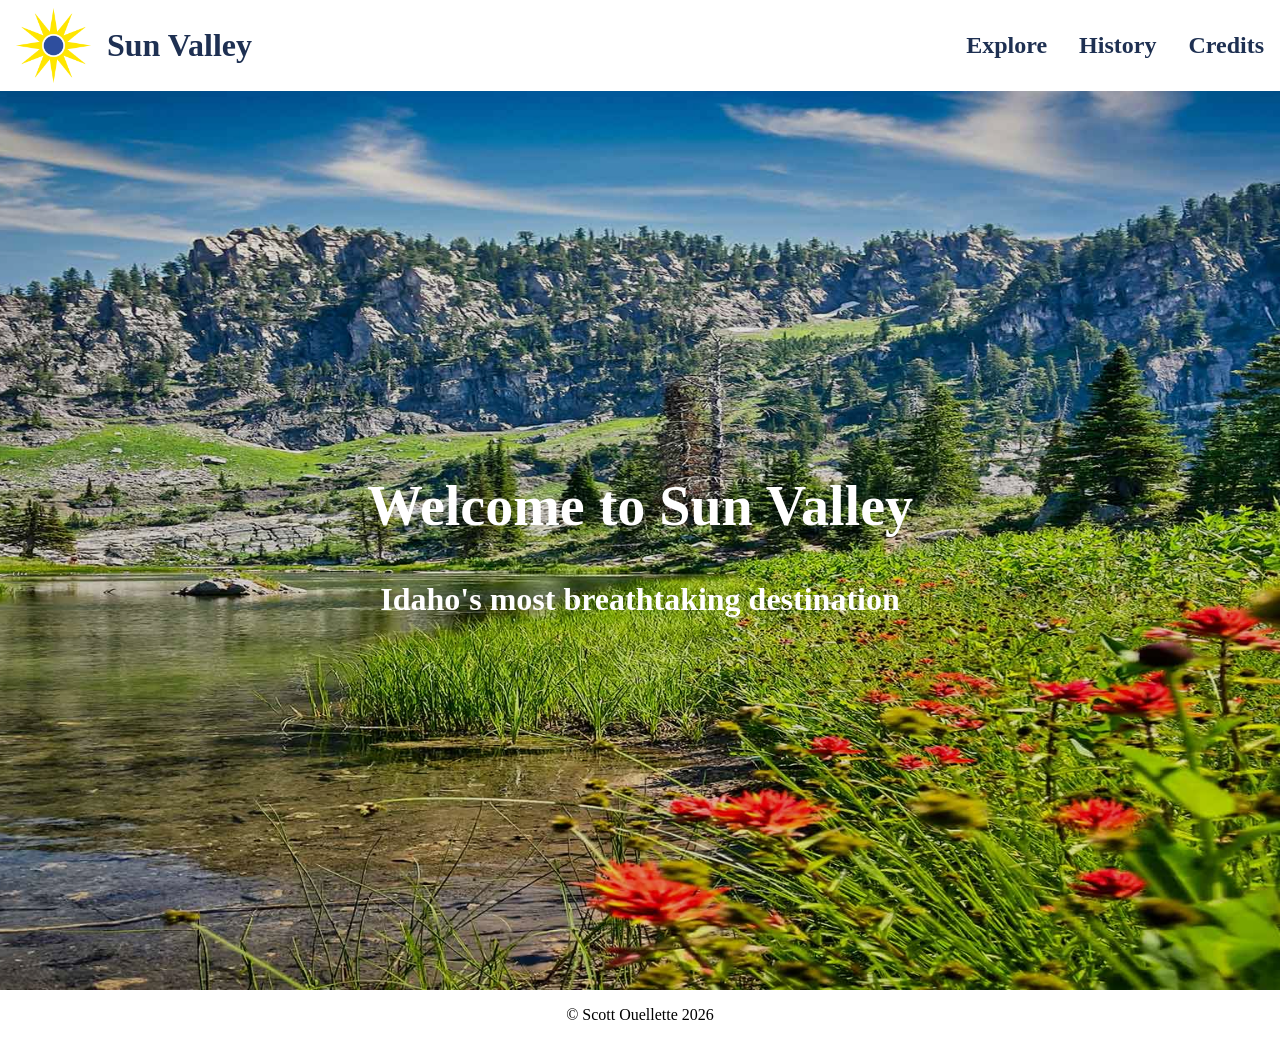
==== index.html @ ccde295f "Finished HTML and CSS styling for the Explore page" ====
<!DOCTYPE html>
<html lang="en">
<head>
    <meta charset="UTF-8">
    <meta name="viewport" content="width=device-width, initial-scale=1.0">
    <title>Sun Valley</title>
    <link rel="stylesheet" href="styles/normalize-fwd.css">
    <link rel="stylesheet" href="styles/styles.css">
    <link rel="icon" type="image/png" href="favicon-96x96.png" sizes="96x96">
    <link rel="icon" type="image/svg+xml" href="favicon.svg">
    <link rel="shortcut icon" href="favicon.ico">
    <link rel="apple-touch-icon" sizes="180x180" href="apple-touch-icon.png">
    <meta name="apple-mobile-web-app-title" content="MyWebSite">
    <link rel="manifest" href="site.webmanifest">
</head>
<body>
    <div class="site-wrapper">
    <header>
        <nav class="site-nav">
            <a href="index.html" class="logo">
                <img src="favicon.svg" alt="website logo" height="75" width="75">Sun Valley
            </a>
            <button class="nav-toggle" aria-label="Toggle navigation" aria-expanded="false">
            <span></span>
            <span></span>
            <span></span>
            </button>
            <ul class="nav-links">
                <li><a href="explore.html">Explore</a></li>
                <li><a href="history.html">History</a></li>
                <li><a href="credits.html">Credits</a></li>
            </ul>
        </nav>
    </header>
    <main class="site-main">
    <section class="hero">
        <img src="images/bradley-morris-Gd1q4Hg0PNM-unsplash-(1).jpg" alt="Sun Valley Landscape" class="hero-img">
    <div class="hero-content">
        <h1>Welcome to Sun Valley</h1>
        <h2>Idaho's most breathtaking destination</h2>
  </div>
</section>
    </main>
    <footer class="site-footer">
        <p>&copy; Scott Ouellette 2026</p>
    </footer>
    </div>
</body>
</html>
---- styles/styles.css ----
/*--------------------------------------------------------------
# Base
--------------------------------------------------------------*/
/* Images - Max-Width Reset */
img {
    max-width: 100%;
    height: auto;
}

/* Typography
--------------------------------------------- */
body {
	background-color: #ffffe0;
}

h1,
h2,
h3,
h4,
h5,
h6 {
	font-size: 2rem;
	
}

p {
	
}


/* Elements
--------------------------------------------- */
ul {
	
}

ol {
	
}

dl {
	
}

figure {
	
}

table {
	
}

/* Links
--------------------------------------------- */
a {
	
}

a:visited {
	
}

a:hover {
	
}

a:focus {
	
}

a:active {
	
}


/*--------------------------------------------------------------
# Layout
--------------------------------------------------------------*/
.site-wrapper {
	max-width: 120rem;
	margin: 0 auto;
	background-color: #ffffff;
  padding-bottom: 1px;
}


/*--------------------------------------------------------------
# Components
--------------------------------------------------------------*/

/* Header
--------------------------------------------- */
.site-nav {
	display: flex;
	justify-content: space-between;
	align-items: center;
	padding: 0.5rem 1rem;
	background-color: #ffffff;
	position: fixed;
	top: 0;
	width: 100%;
	z-index: 1000;	

}

.site-nav a {
	color: #1e3052;
}

.logo {
	display: flex;
  	align-items: center;
  	text-decoration: none;
	font-size: 2rem;
	font-weight: bold;
	text-decoration: none;
	gap: 1rem;
}

.nav-links{
	display: flex;
	gap: 2rem;
	list-style: none;
}
.nav-links a {
	text-decoration: none;
	font-weight: bold;
	font-size: 1.5rem;
}

/* Hamburger button */
/* Found code on MDN + Claude */

.nav-toggle {
    display: flex;
    flex-direction: column;
    gap: 5px;
    background: none;
    border: none;
    cursor: pointer;
    padding: 0.5rem;
}

.nav-toggle span {
    display: block;
    width: 25px;
    height: 2px;
    background-color: #1e3052;
    transition: transform 0.3s, opacity 0.3s;
}

/* Animate to X when open */

.nav-toggle.is-open span:nth-child(1) {
    transform: translateY(7px) rotate(45deg);
}
.nav-toggle.is-open span:nth-child(2) {
    opacity: 0;
}
.nav-toggle.is-open span:nth-child(3) {
    transform: translateY(-7px) rotate(-45deg);
}

/* Mobile menu */

@media (max-width: 767px) {
    .nav-toggle {
        display: flex;
    }

    .nav-links {
        display: none;
        position: absolute;
        top: 100%;
        left: 0;
        width: 100%;
        flex-direction: column;
        background-color: #ffffff;
        padding: 1rem 0;
        gap: 0;
    }

    .nav-links.is-open {
        display: flex;
    }

    .nav-links a {
        display: block;
        padding: 0.75rem 1.5rem;
    }
}

/* Hide hamburger on desktop */

@media (min-width: 768px) {
    .nav-toggle {
        display: none;
    }
}

/* Main
--------------------------------------------- */
/* HOME PAGE */

.hero {
  position: relative;
  width: 100%;
  height: 75vh;
  overflow: hidden;   
  margin-top: 90px;      
}

.hero-img {
  position: absolute;
  inset: 0;
  width: 100%;
  height: 100%;
  object-fit: cover;       
  object-position: center;  
}

/* Dark overlay */
.hero::before {
  content: '';
  position: absolute;
  inset: 0;
  background-color: rgba(0, 0, 0, 0.10);
  z-index: 1;
}


.hero-content {
  position: absolute;
  inset: 0;
  z-index: 2;               
  display: flex;
  flex-direction: column;
  align-items: center;
  justify-content: center;
  text-align: center;
  color: #ffffff;
}

.hero-content h1 {
  font-size: 2rem;
  margin-bottom: 1rem;
}

.hero-content p {
  font-size: 1rem;
  margin-bottom: 2rem;
}

/* ── Desktop ── */

@media (min-width: 48rem) {
  .hero {
    height: 100vh;
  }

  .hero-content h1 {
    font-size: 3.5rem;
  }

  .hero-content p {
    font-size: 1.25rem;
  }

}

/* END HOME PAGE */
/* EXPLORE PAGE */
.explore-content{
  margin-top: 90px;
  padding: 1rem;
  background-color: #ffffe0;
}

.explore-content h1{
  text-align: center;
  padding: 1rem;
}
.explore-images {
  margin: 0 0.5rem;
}

.explore-images img{
  border-radius: 0.5rem;
}

@media (min-width: 48rem) {
  .explore-images{
    display: grid;
    grid-template-columns: repeat(2, 1fr);
    gap: 2rem 0;
    width: 100%;
    max-width: 90rem;
    margin: 0 auto;
    
  }

.explore-images p{
  align-content: center;
  padding: 3rem;
}

.explore-images img{
  max-height: 30rem;
  width: 100%;
  object-fit: cover;
}

.explore-images p{
  font-size: 1.5rem;
}

}

/* END EXPLORE PAGE */
/* HISTORY PAGE */


/* Footer
--------------------------------------------- */

.site-footer{
	text-align: center;
	background-color: #ffffff;
}
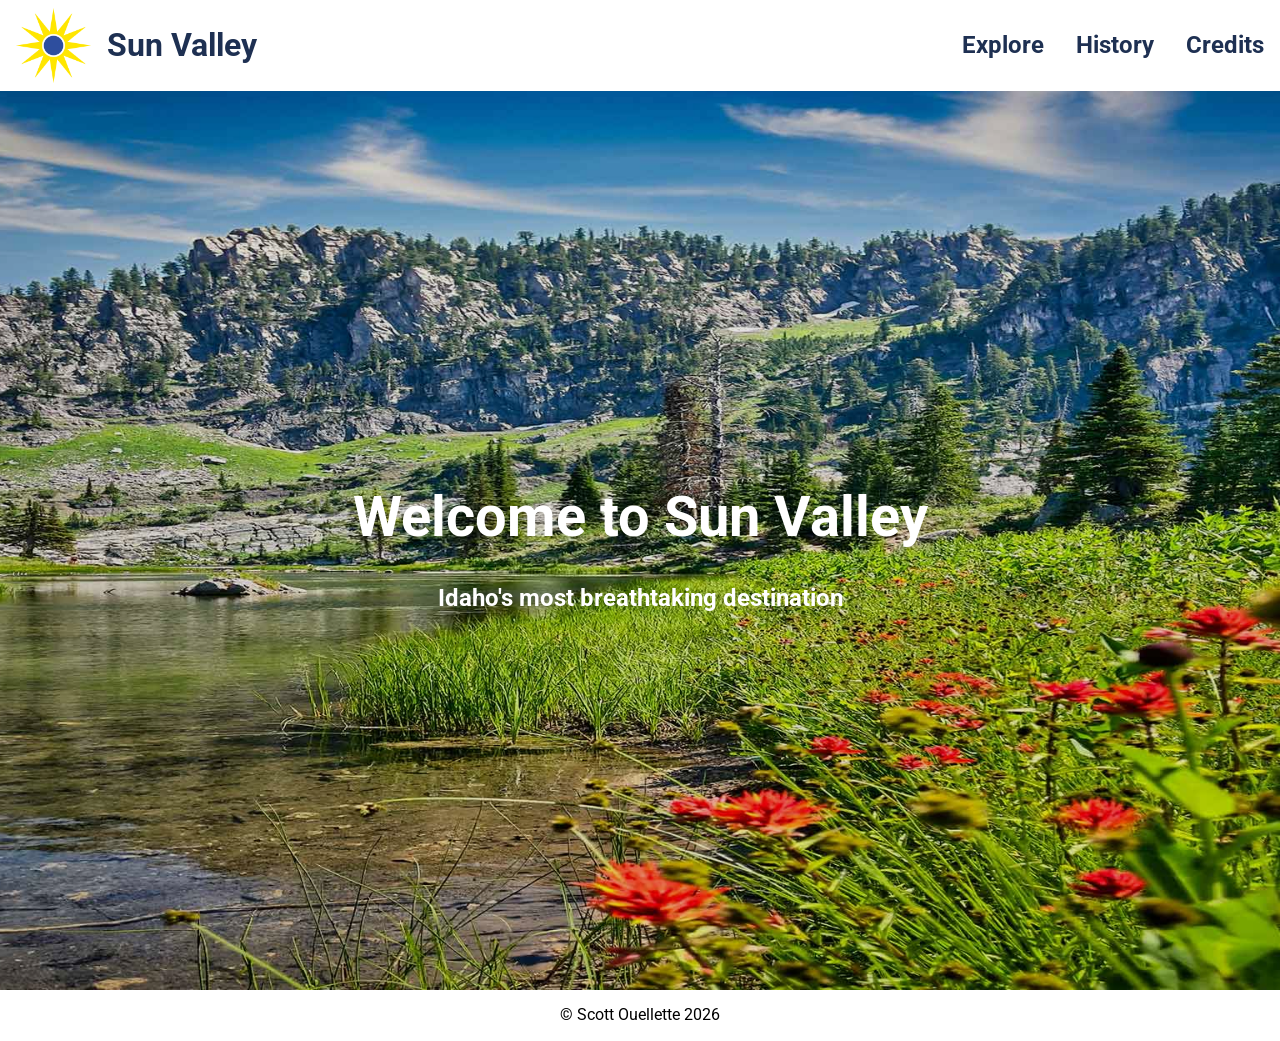
==== commit 97abef30: "Finished the rest of the pages, added audio to home page" ====
--- a/index.html
+++ b/index.html
@@ -12,6 +12,9 @@
     <link rel="apple-touch-icon" sizes="180x180" href="apple-touch-icon.png">
     <meta name="apple-mobile-web-app-title" content="MyWebSite">
     <link rel="manifest" href="site.webmanifest">
+    <link rel="preconnect" href="https://fonts.googleapis.com">
+    <link rel="preconnect" href="https://fonts.gstatic.com" crossorigin>
+    <link href="https://fonts.googleapis.com/css2?family=Roboto:ital,wght@0,100..900;1,100..900&display=swap" rel="stylesheet">
 </head>
 <body>
     <div class="site-wrapper">
@@ -33,13 +36,16 @@
         </nav>
     </header>
     <main class="site-main">
+        <audio autoplay loop>
+            <source src="media/luis_humanoide-western-theme-162884.mp3" type="audio/mp3">
+        </audio>
     <section class="hero">
         <img src="images/bradley-morris-Gd1q4Hg0PNM-unsplash-(1).jpg" alt="Sun Valley Landscape" class="hero-img">
     <div class="hero-content">
         <h1>Welcome to Sun Valley</h1>
         <h2>Idaho's most breathtaking destination</h2>
-  </div>
-</section>
+     </div>
+    </section>
     </main>
     <footer class="site-footer">
         <p>&copy; Scott Ouellette 2026</p>
--- a/styles/styles.css
+++ b/styles/styles.css
@@ -16,16 +16,16 @@
 
 h1,
 h2,
-h3,
-h4,
-h5,
-h6 {
-	font-size: 2rem;
-	
-}
-
 p {
-	
+	font-family: "Roboto", sans-serif;
+}
+
+h1{
+  font-size: 2.5rem;
+}
+
+h2{
+  font-size: 1.5rem;
 }
 
 
@@ -82,6 +82,9 @@
 	margin: 0 auto;
 	background-color: #ffffff;
   padding-bottom: 1px;
+  min-height: 100vh;
+  display: grid;
+  grid-template-rows: auto 1fr auto;
 }
 
 
@@ -101,7 +104,7 @@
 	top: 0;
 	width: 100%;
 	z-index: 1000;	
-
+  font-family: "Roboto", sans-serif;
 }
 
 .site-nav a {
@@ -204,6 +207,7 @@
 /* HOME PAGE */
 
 .hero {
+  display: block;
   position: relative;
   width: 100%;
   height: 75vh;
@@ -271,6 +275,7 @@
 
 /* END HOME PAGE */
 /* EXPLORE PAGE */
+
 .explore-content{
   margin-top: 90px;
   padding: 1rem;
@@ -287,6 +292,7 @@
 
 .explore-images img{
   border-radius: 0.5rem;
+  border: 2px solid #1e3052;
 }
 
 @media (min-width: 48rem) {
@@ -300,9 +306,10 @@
     
   }
 
-.explore-images p{
+.explore-images blockquote{
   align-content: center;
   padding: 3rem;
+  font-size: 1.5rem;
 }
 
 .explore-images img{
@@ -311,20 +318,83 @@
   object-fit: cover;
 }
 
-.explore-images p{
-  font-size: 1.5rem;
-}
-
 }
 
 /* END EXPLORE PAGE */
 /* HISTORY PAGE */
 
+.history-content{
+  margin-top: 90px;
+  padding: 1rem;
+  background-color: #ffffe0;
+  height: 90%;
+}
+
+.history-content h1{
+  text-align: center;
+  padding: 1rem;
+}
+
+.history-card{
+  background-color: #ffffff;
+  border: 2px solid #1e3052;
+  padding: 1rem;
+  flex: 1;
+}
+
+@media (min-width: 48rem){
+  .history-container{
+    display: flex;
+    flex-direction: row;
+    flex-wrap: nowrap;
+    justify-content: center;
+    gap: 1rem;
+  }
+
+}
+
+/* END HISTORY PAGE */
+/* CREDITS PAGE */
+
+.credits-content{
+  margin-top: 90px;
+  height: 90%;
+  padding: 1rem;
+  background-color: #ffffe0;
+}
+
+.credits-content h1{
+  text-align: center;
+  padding: 1rem;
+}
+
+.credits-table{
+  border: 2px solid #1e3052;
+  margin: 0 auto;
+}
+
+.credits-table td{
+  background-color: #1e3052;
+  color: #ffffe0;
+  text-align: center;
+}
+
+.credits-table th{
+  text-align: center;
+  border: 1px solid #1e3052;
+}
+
+.credits-table tr{
+  padding: 1rem;
+}
+
+
 
 /* Footer
 --------------------------------------------- */
 
 .site-footer{
+  display: block;
 	text-align: center;
 	background-color: #ffffff;
 }
